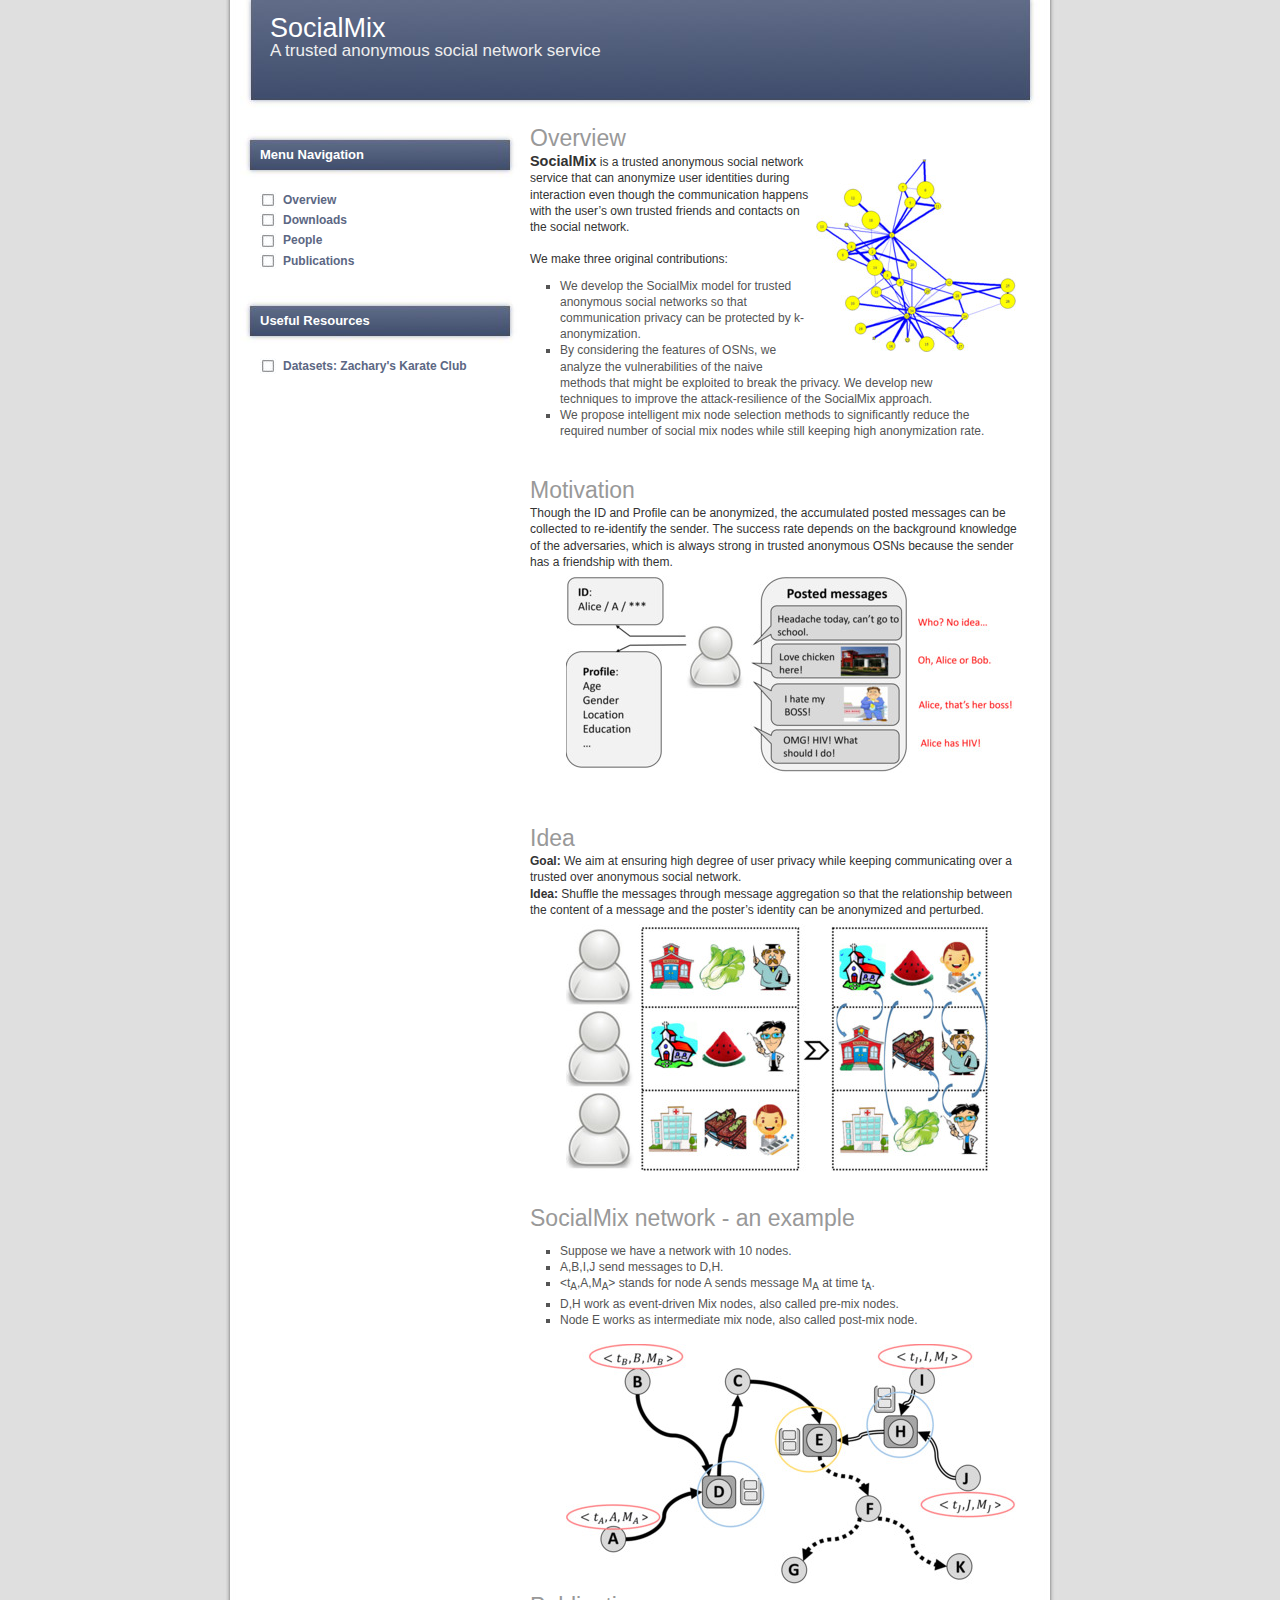
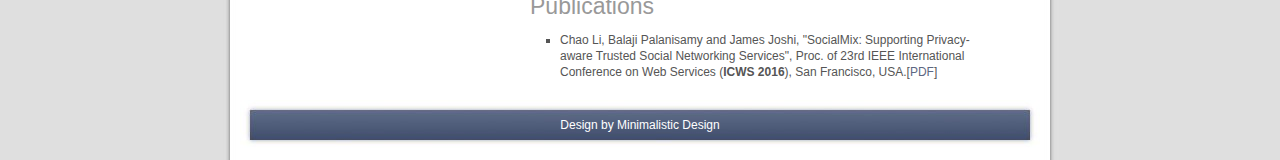
==== index.html @ d7f2da23 "second try" ====
<!DOCTYPE html PUBLIC "-//W3C//DTD XHTML 1.0 Strict//EN" "http://www.w3.org/TR/xhtml1/DTD/xhtml1-strict.dtd">
<html xmlns="http://www.w3.org/1999/xhtml">
<head>
	<title>Free xhtml template - minimalistic-design.com</title>	
	<meta http-equiv="Content-Type" content="text/html; charset=UTF-8" />
	<link rel="stylesheet" type="text/css" href="style.css" media="screen" />
</head>
<body>

	<div id="page">

		<div id="header">
		<h1><a href="#">SocialMix</a></h1>
			<h2>  A trusted anonymous social network service</h2>
		</div>

		<div id="wrapper">

			<div id="content">

				<h2>Overview</h2>
				<div id="index_image">
					<img src="figures/index_figure_200.jpg" alt="index_image" />
				</div>
				<b><big>SocialMix</big></b> is  a trusted anonymous social network service that can anonymize user identities during interaction even though the communication happens with the user’s own trusted friends and contacts on the social network.
				<br /><br />
				We make three original contributions:
				<ul>
					<li>We develop the SocialMix model for trusted anonymous social networks so that communication privacy can be protected by k-anonymization.</li>
					<li>By considering the features of OSNs, we analyze the vulnerabilities of the naive methods that might be exploited to break the privacy. We develop new techniques to improve the attack-resilience of the SocialMix approach.</li>
					<li>We propose intelligent mix node selection methods to significantly reduce the required number of social mix nodes while still keeping high anonymization rate.</li>

				</ul> 
				<br /><br />
				
				<h2>Motivation</h2> 
				<p>
				Though the ID and Profile can be anonymized, the accumulated posted messages can be collected to re-identify the sender. The success rate depends on the background knowledge of the adversaries, which is always strong in trusted anonymous OSNs because the sender has a friendship with them.
				<div id="motivation1">
					<img src="figures/motivation1.jpg" alt="motivation1" />
				</div>
				</p>

				<h2>Idea</h2> 
				<div><b>Goal:</b> We aim at ensuring high degree of user privacy while keeping communicating over a trusted over anonymous social network.</div>
				<div><b>Idea:</b> Shuffle the messages through message aggregation so that the relationship between the content of a message and the poster’s identity can be anonymized and perturbed.</div>
				<div id="motivation2">
					<img src="figures/motivation2.jpg" alt="motivation2" />
				</div>
				
				<br /><br />
				<br /><br />
				<br /><br />
				<br /><br />
				<br /><br />
				<br /><br />
				<br /><br />
				<br /><br />
				<br /><br />

				
				<h2>SocialMix network - an example</h2> 
				<p>
					<ul>
						<li>Suppose we have a network with 10 nodes.</li>
						<li>A,B,I,J send messages to D,H.</li>
						<li>&lt;t<sub>A</sub>,A,M<sub>A</sub>&gt; stands for node A sends message M<sub>A</sub>  at time t<sub>A</sub>.</li>
						<li>D,H work as event-driven Mix nodes, also called pre-mix nodes.</li>
						<li>Node E works as intermediate mix node, also called post-mix node.</li>
					</ul>
				</p>
				<div id="network">
					<img src="figures/network.jpg" alt="network" />
				</div>
				

				<h2 id="publications">Publications</h2> 
				<ul>
					<li>Chao Li, Balaji Palanisamy and James Joshi, "SocialMix: Supporting Privacy-aware Trusted Social Networking Services", Proc. of 23rd IEEE International Conference on Web Services (<b>ICWS 2016</b>), San Francisco, USA.[<a href="http://www.sis.pitt.edu/bpalan/papers/ICWS2016.pdf">PDF</a>]</li>
				</ul>
				

			</div>

			<div id="sidebar"> 

				<h2>Menu Navigation</h2>

				<ul>
					<li><a href="index.html">Overview</a></li> 
					<li><a href="downloads.html">Downloads</a></li> 
					<li><a href="people.html">People</a></li> 
					<li><a href="index.html#publications">Publications</a></li>
				</ul>

				<h2>Useful Resources</h2>

				<ul>
					<li><a href="https://networkdata.ics.uci.edu/data.php?id=105">Datasets: Zachary's Karate Club</a></li>  
				</ul>

			</div>

			<div style="clear: both;"> </div>

		</div>

		<div id="footer">
			<p>
				Design by <a href="http://www.minimalistic-design.com">Minimalistic Design</a>
			</p>
		</div>

	</div>


</body>

</html>
---- style.css ----
*{margin:0; padding:0;}

body {
    font-family: Verdana, Arial, "Trebuchet MS", Sans-Serif, Georgia, Courier, "Times New Roman", Serif;
    font-size: 12px; 
    background: #dfdfdf url(images/bg.jpg) repeat-y top center;
    color: #333; 
    margin:0; 
    padding:0;
    line-height: 135%;
}

a { color: #5C6783; text-decoration: none; }
a:hover { text-decoration: none; color : #880000; }

img{ border: none; padding: 6px; } 
img a{border:none;} 

ul { list-style-type: none; }

#page {
    width: 800px;
    margin: 0 auto;
}

#header { 
    background: url(images/header.jpg) no-repeat;
    height: 110px;
}
#header h1 {
    font-size: 27px;
    font-weight: 100;
    padding: 20px 0 0 30px;
}
#header h1 a {
    color: #fff;
}
#header h1 a:hover {
    color: #BFD5FF;
}
#header h2 {
    color: #eee;
    font-size: 17px;
    font-weight: 100;
    padding: 7px 0 0 30px;
}

#index_image {
    float: right; 
    padding: 0 10px 10px 0;
    height: 200px;
    width: 200px;
}

#threat {
    float: right; 
    padding: 0 10px 10px 0;
    height: 200px;
    width: 200px;
}

#location_privacy {
    float: right; 
    padding: 0 10px 10px 0;
    height: 100px;
    width: 200px;
}

#location_anonymization {
    float: left; 
    padding: 0 10px 10px 0;
    height: 150px;
    width: 300px;
}

#existing {
    float: right; 
    padding: 0 10px 10px 0;
    height: 150px;
    width: 300px;
}

#forward_collision {
    float: left; 
    padding: 0 10px 10px 0;
    height: 150px;
    width: 220px;
}

#backward_collision {
    float: right; 
    padding: 0 10px 10px 0;
    height: 150px;
    width: 220px;
}

#varying_sen1 {
    float: left; 
    padding: 0 10px 10px 0;
    height: 178px;
    width: 220px;
}

#varying_sen2 {
    float: right; 
    padding: 0 10px 10px 0;
    height: 178px;
    width: 220px;
}

#algorithm {
    float: left; 
    padding: 0 10px 10px 0;
    height: 250px;
    width: 450px;
}

#algorithm1 {
    float: left; 
    padding: 0 10px 20px 0;
    height: 100px;
    width: 500px;
}

#algorithm2 {
    float: left; 
    padding: 0 10px 10px 0;
    height: 100px;
    width: 450px;
}

#motivation1 {
    float: right; 
    padding: 0 10px 10px 0;
    height: 250px;
    width: 450px;
}

#motivation2 {
    float: right; 
    padding: 0 10px 10px 0;
    height: 250px;
    width: 450px;
}

#network {
    float: right; 
    padding: 0 10px 10px 0;
    height: 250px;
    width: 450px;
}

#framework {
    float: right; 
    padding: 0 20px 0px 0;
    height: 250px;
    width: 450px;
}



#wrapper {
    padding: 0 20px 0 0;

}

#content {
    float: right;
    width: 490px;
    padding-top: 20px;
    padding-bottom: 10px;
    text-align: left;
}

#sidebar {
    float: left;
    width: 280px;
    padding-bottom: 20px;
}

#footer {
    margin: 0 auto 10px auto;
    background: #fff url(images/footer.jpg) no-repeat;
    height: 50px;
    line-height: 50px;
    font-weight: 100;
    font-size: 12px;
    text-align: center;
    color #fff;	
}
#footer p { color: #fff; }
#footer a { color: #fff; text-decoration: none; }
#footer a:hover { text-decoration: underline; }

#content h2 {
    font-weight: 100;
    font-size: 23px;
    margin: 0 0 4px; padding: 0 0 3px; 
    color: #999;
}

#content ul {
    color: #555555;
    padding: 10px 30px;
}
#content ul li {
    list-style-type: square;
}

#sidebar img { padding: 0; margin: 0; }
#sidebar ul {
    list-style-type: none; 
}

#sidebar h2 {
    background: #FBD499 url(images/sidebarh2.jpg) no-repeat;
    height: 50px;
    line-height: 50px;
    font-weight: 600;
    font-size: 13px;
    margin: 20px 0 0 0; padding: 0 0 0 20px; 
    color: #fff;
}

#sidebar ul {
    padding: 10px 0 5px 20px;
}

#sidebar ul li {
    background: url(images/bullet.jpg) no-repeat center left;
    padding: 2px 0 2px 23px;
}
#sidebar ul li a { font-size: 12px; font-weight: 600; }
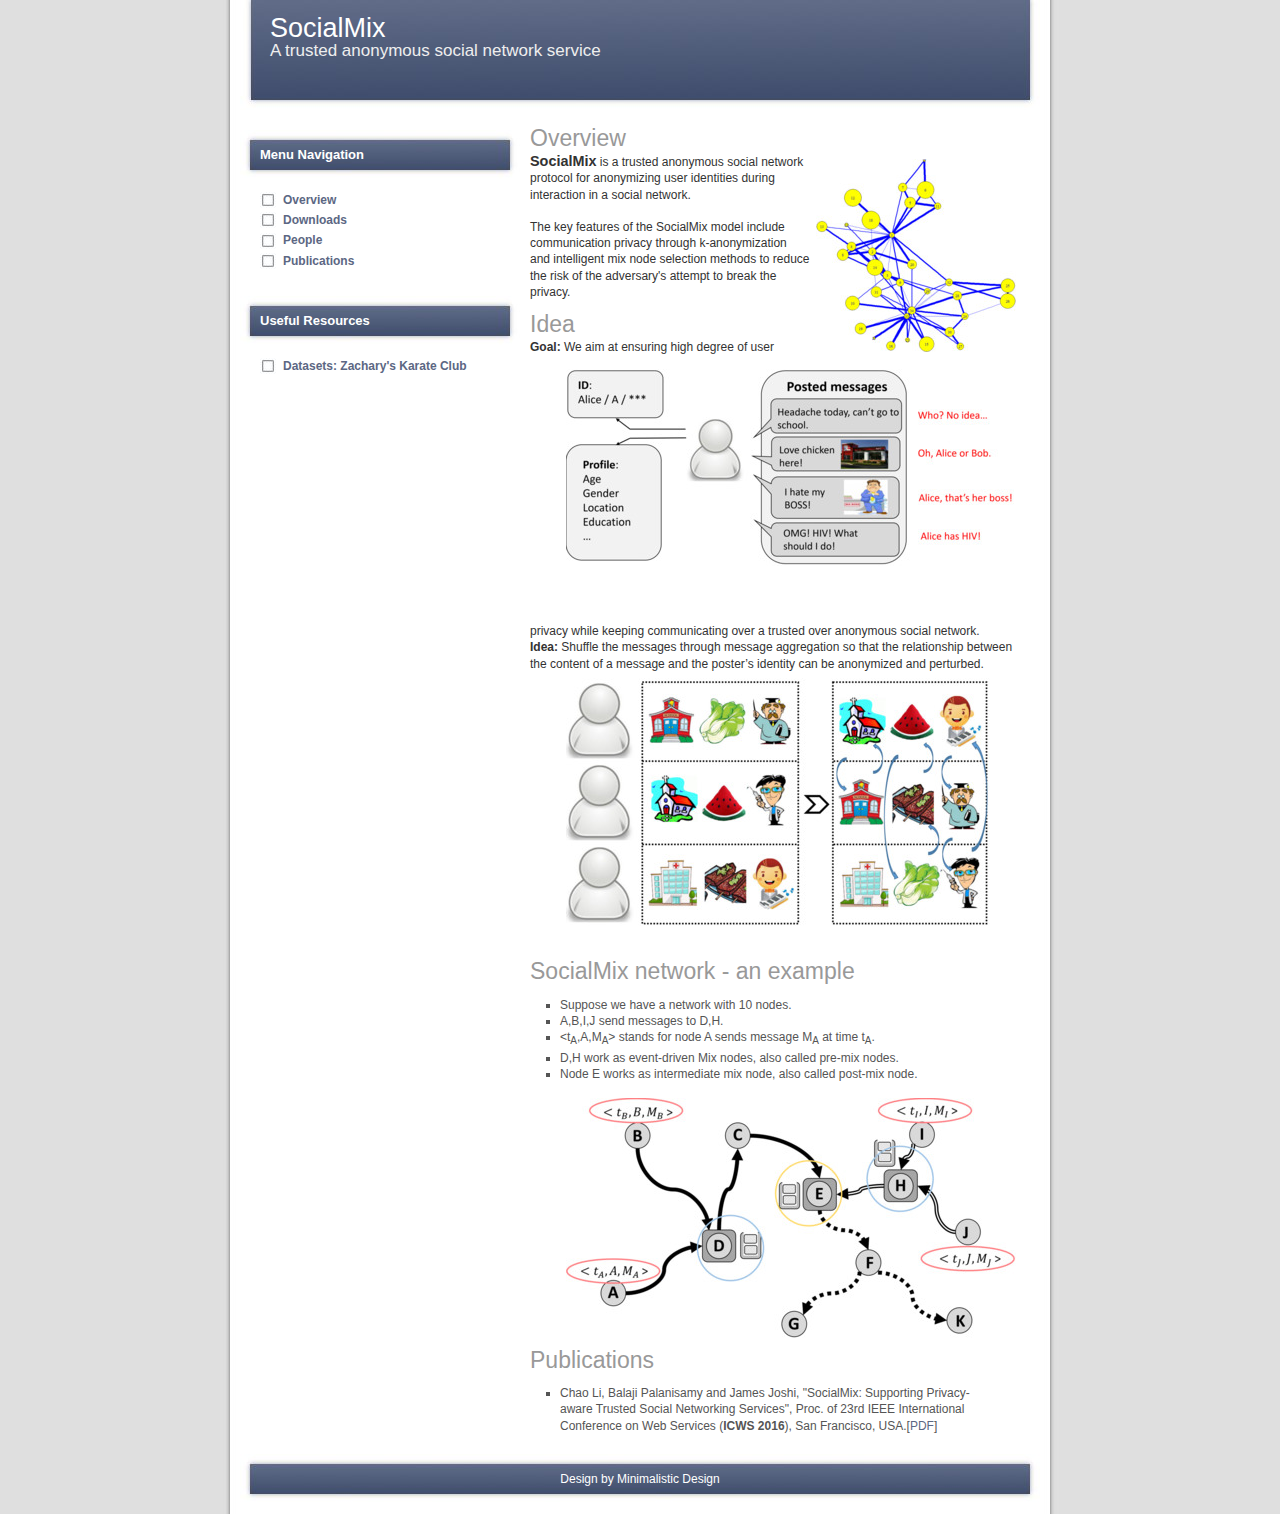
==== commit 3909f8c7: "Update index.html" ====
--- a/index.html
+++ b/index.html
@@ -22,20 +22,18 @@
 				<div id="index_image">
 					<img src="figures/index_figure_200.jpg" alt="index_image" />
 				</div>
-				<b><big>SocialMix</big></b> is  a trusted anonymous social network service that can anonymize user identities during interaction even though the communication happens with the user’s own trusted friends and contacts on the social network.
+				<b><big>SocialMix</big></b> is a trusted anonymous social network protocol for anonymizing user
+				identities during interaction in a social network.
 				<br /><br />
-				We make three original contributions:
-				<ul>
-					<li>We develop the SocialMix model for trusted anonymous social networks so that communication privacy can be protected by k-anonymization.</li>
-					<li>By considering the features of OSNs, we analyze the vulnerabilities of the naive methods that might be exploited to break the privacy. We develop new techniques to improve the attack-resilience of the SocialMix approach.</li>
-					<li>We propose intelligent mix node selection methods to significantly reduce the required number of social mix nodes while still keeping high anonymization rate.</li>
+				The key features of the SocialMix model include communication 
+				privacy through k-anonymization and intelligent mix node
+				selection methods to reduce the risk of the adversary's attempt to break the privacy.</li>
 
 				</ul> 
 				<br /><br />
 				
-				<h2>Motivation</h2> 
+			
 				<p>
-				Though the ID and Profile can be anonymized, the accumulated posted messages can be collected to re-identify the sender. The success rate depends on the background knowledge of the adversaries, which is always strong in trusted anonymous OSNs because the sender has a friendship with them.
 				<div id="motivation1">
 					<img src="figures/motivation1.jpg" alt="motivation1" />
 				</div>
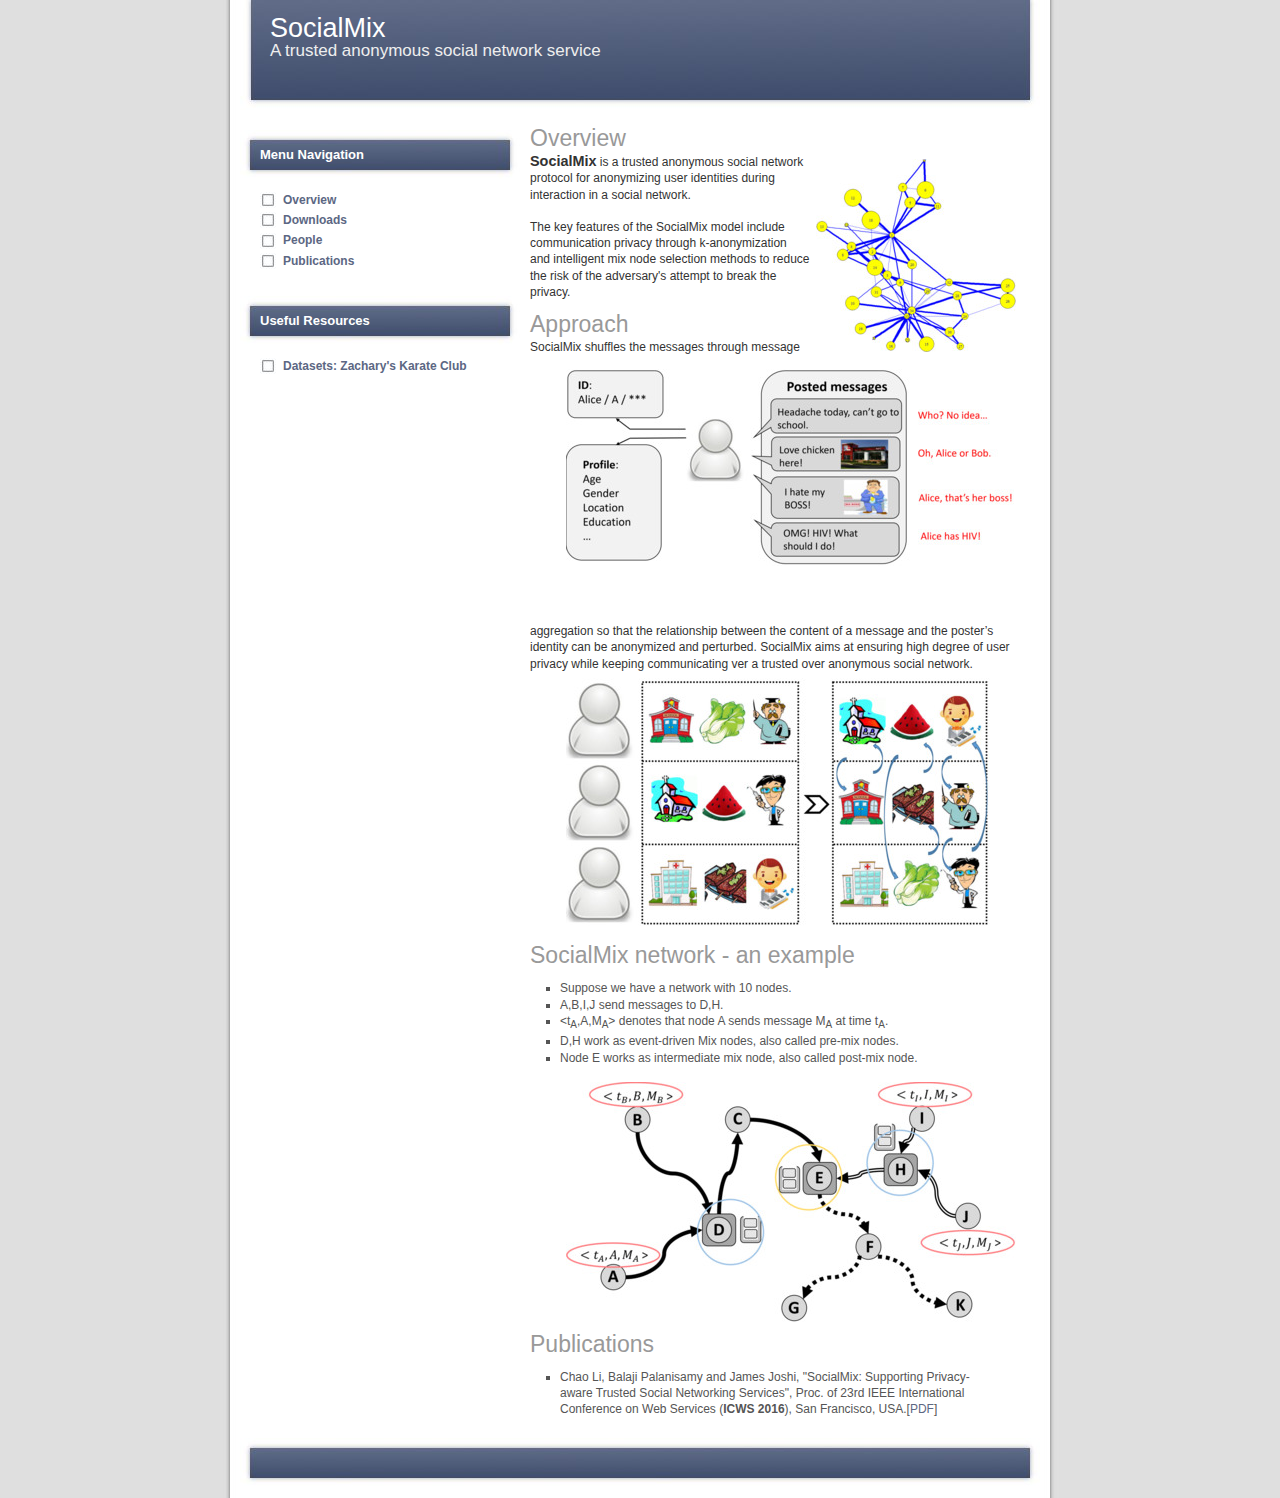
==== commit f1486065: "Update index.html" ====
--- a/index.html
+++ b/index.html
@@ -32,16 +32,19 @@
 				</ul> 
 				<br /><br />
 				
-			
+			       
 				<p>
 				<div id="motivation1">
 					<img src="figures/motivation1.jpg" alt="motivation1" />
 				</div>
 				</p>
 
-				<h2>Idea</h2> 
-				<div><b>Goal:</b> We aim at ensuring high degree of user privacy while keeping communicating over a trusted over anonymous social network.</div>
-				<div><b>Idea:</b> Shuffle the messages through message aggregation so that the relationship between the content of a message and the poster’s identity can be anonymized and perturbed.</div>
+				<h2>Approach</h2> SocialMix shuffles the messages through message aggregation so that the relationship 
+					between the content of a message and the poster’s identity can be anonymized
+					and perturbed. SocialMix aims at ensuring high degree of user privacy while keeping communicating 
+					ver a trusted over anonymous social network.
+
+				
 				<div id="motivation2">
 					<img src="figures/motivation2.jpg" alt="motivation2" />
 				</div>
@@ -62,7 +65,7 @@
 					<ul>
 						<li>Suppose we have a network with 10 nodes.</li>
 						<li>A,B,I,J send messages to D,H.</li>
-						<li>&lt;t<sub>A</sub>,A,M<sub>A</sub>&gt; stands for node A sends message M<sub>A</sub>  at time t<sub>A</sub>.</li>
+						<li>&lt;t<sub>A</sub>,A,M<sub>A</sub>&gt; denotes that node A sends message M<sub>A</sub> at time t<sub>A</sub>.</li>
 						<li>D,H work as event-driven Mix nodes, also called pre-mix nodes.</li>
 						<li>Node E works as intermediate mix node, also called post-mix node.</li>
 					</ul>
@@ -105,7 +108,7 @@
 
 		<div id="footer">
 			<p>
-				Design by <a href="http://www.minimalistic-design.com">Minimalistic Design</a>
+			
 			</p>
 		</div>
 
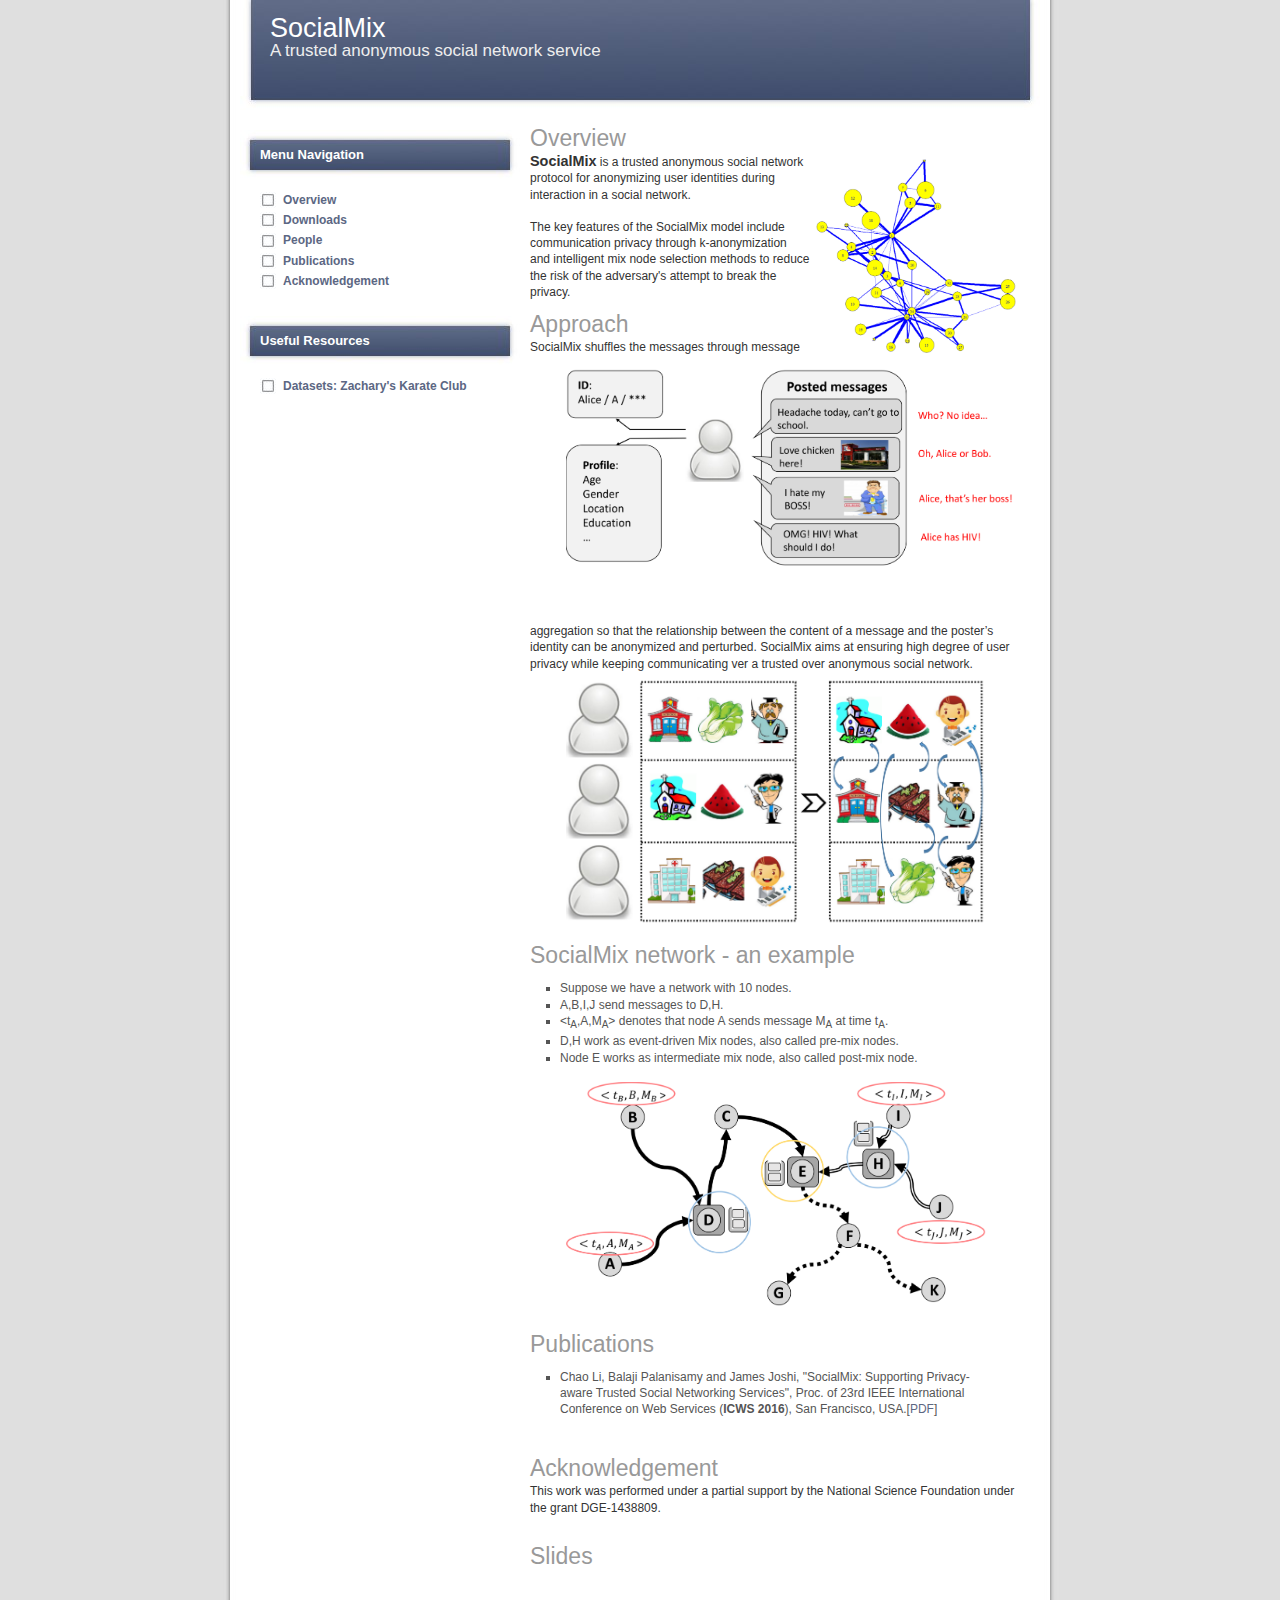
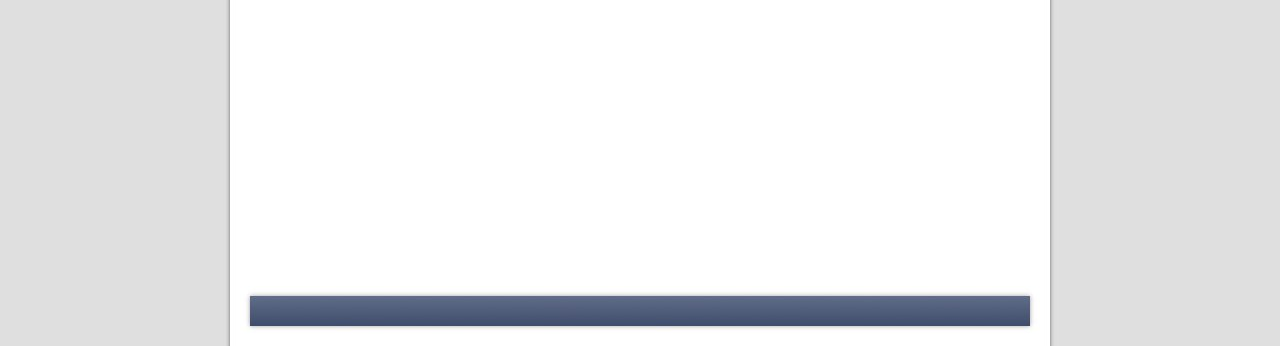
==== commit 47f78957: "update figures and slides" ====
--- a/index.html
+++ b/index.html
@@ -20,7 +20,7 @@
 
 				<h2>Overview</h2>
 				<div id="index_image">
-					<img src="figures/index_figure_200.jpg" alt="index_image" />
+					<img width="200px" src="figures/index_figure_200.jpg" alt="index_image" />
 				</div>
 				<b><big>SocialMix</big></b> is a trusted anonymous social network protocol for anonymizing user
 				identities during interaction in a social network.
@@ -35,7 +35,7 @@
 			       
 				<p>
 				<div id="motivation1">
-					<img src="figures/motivation1.jpg" alt="motivation1" />
+					<img width="450px" src="figures/motivation1.jpg" alt="motivation1" />
 				</div>
 				</p>
 
@@ -46,7 +46,7 @@
 
 				
 				<div id="motivation2">
-					<img src="figures/motivation2.jpg" alt="motivation2" />
+					<img width="420px" src="figures/motivation2.jpg" alt="motivation2" />
 				</div>
 				
 				<br /><br />
@@ -71,7 +71,7 @@
 					</ul>
 				</p>
 				<div id="network">
-					<img src="figures/network.jpg" alt="network" />
+					<img width="420px" src="figures/network.jpg" alt="network" />
 				</div>
 				
 
@@ -79,6 +79,14 @@
 				<ul>
 					<li>Chao Li, Balaji Palanisamy and James Joshi, "SocialMix: Supporting Privacy-aware Trusted Social Networking Services", Proc. of 23rd IEEE International Conference on Web Services (<b>ICWS 2016</b>), San Francisco, USA.[<a href="http://www.sis.pitt.edu/bpalan/papers/ICWS2016.pdf">PDF</a>]</li>
 				</ul>
+
+				<br /><br />
+				<h2 id="acknowledgement">Acknowledgement</h2> 
+				<div>This work was performed under a partial support by the National Science Foundation under the grant DGE-1438809.</div>
+
+				<br /><br />
+				<h2 id="slides">Slides</h2> 
+				<iframe src='https://onedrive.live.com/embed?cid=A737BC6B61F2678C&resid=A737BC6B61F2678C%21132499&authkey=AKhXlYB3Jflx61o&em=2&wdAr=1.7777777777777777' width='490px' height='300px' frameborder='0'>This is an embedded <a target='_blank' href='https://office.com'>Microsoft Office</a> presentation, powered by <a target='_blank' href='https://office.com/webapps'>Office Online</a>.</iframe>
 				
 
 			</div>
@@ -92,6 +100,7 @@
 					<li><a href="downloads.html">Downloads</a></li> 
 					<li><a href="people.html">People</a></li> 
 					<li><a href="index.html#publications">Publications</a></li>
+					<li><a href="index.html#acknowledgement">Acknowledgement</a></li>
 				</ul>
 
 				<h2>Useful Resources</h2>
